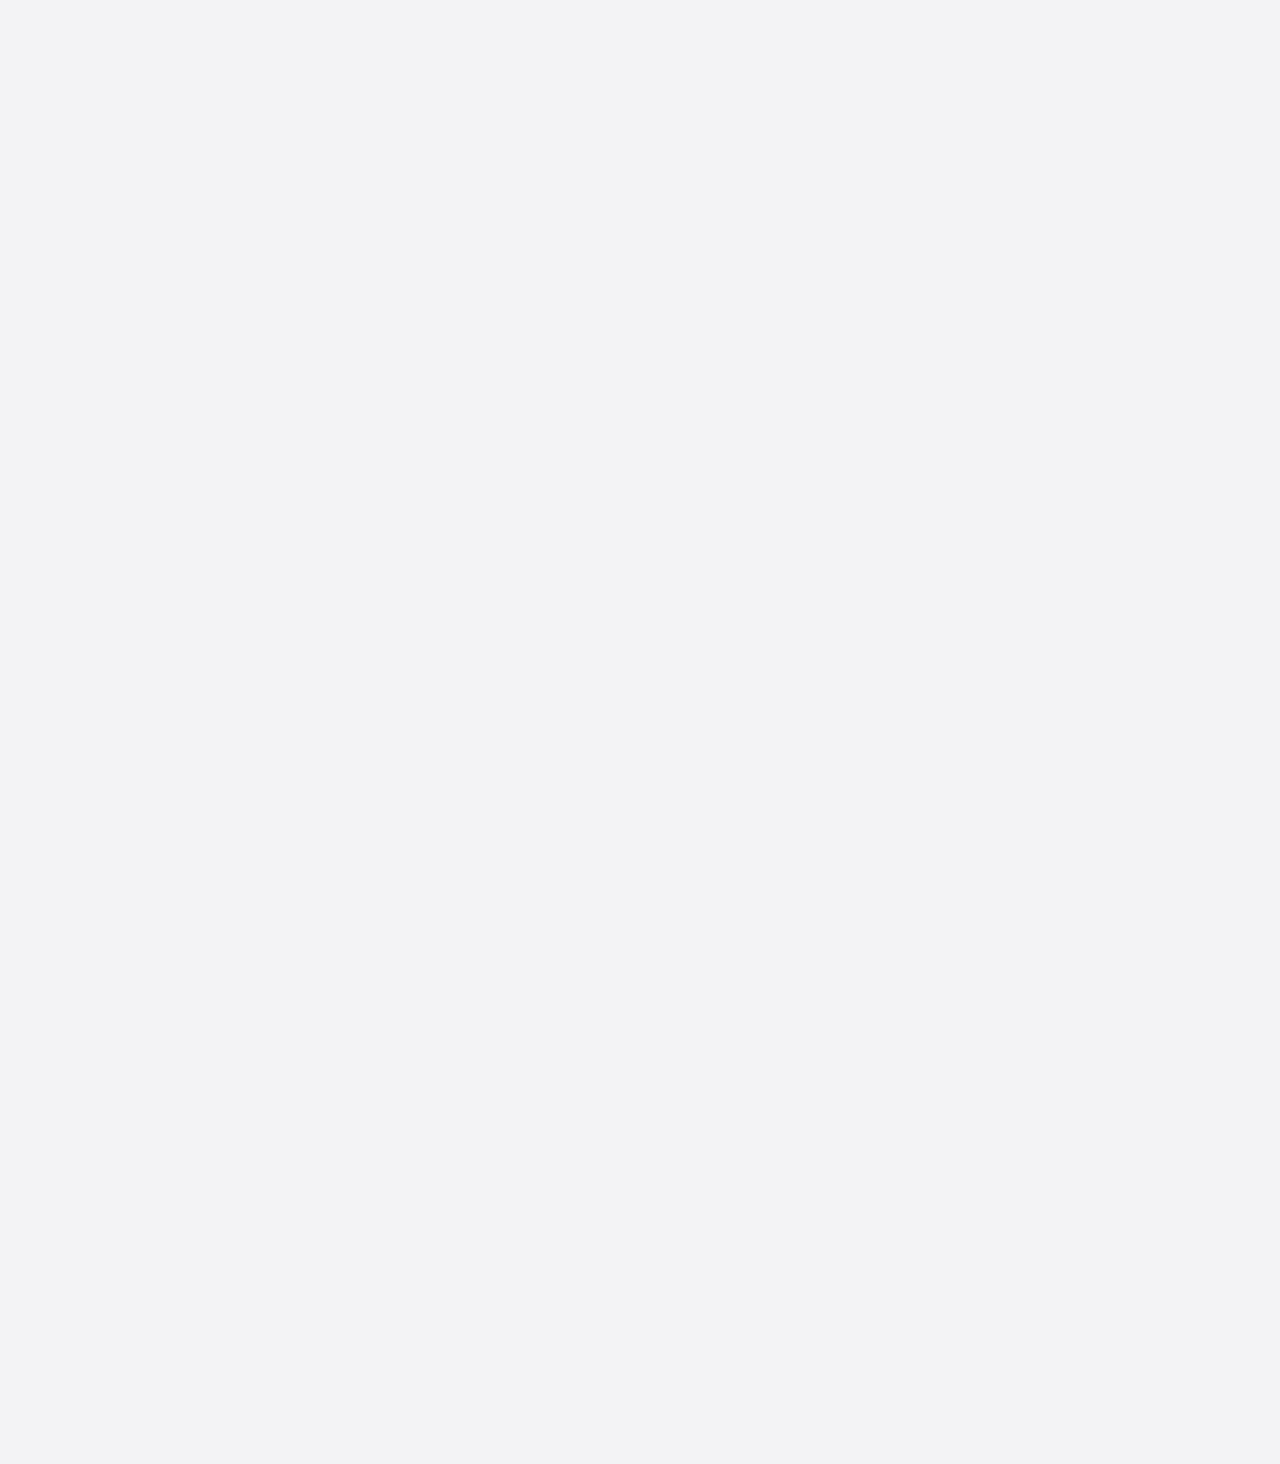
==== wwwroot/config.html @ 7233f955 "User control layout/cosmetic changes" ====
<!doctype html>
<html lang="en">
<head>
    <meta charset="utf-8" />
    <meta name="viewport" content="width=device-width, initial-scale=1" />
    <title>Element Review Settings</title>

    <style>
        :root {
            --pageBg: #f3f3f6;
            --surface: #ffffff;
            --surfaceAlt: #f5f5f5;
            --text: #1d1d1f;
            --muted: #6f6f76;
            --border: #dddddd;
            --brand: #4352b8;
            --brandDark: #1d5a96;
            --inputBorder: #cfcfd6;
            --inputBg: #ffffff;
            --success: #2fa84f;
            --warning: #d6a316;
            --danger: #e34b3f;
            --buttonShadow: 0 1px 0 rgba(0,0,0,0.08);
            --cardShadow: 0 1px 2px rgba(0,0,0,0.04);
        }

        * {
            box-sizing: border-box;
        }

        html, body {
            min-height: 100%;
        }

        body {
            margin: 0;
            font-family: Arial, Helvetica, sans-serif;
            background: var(--pageBg);
            color: var(--text);
        }

            body.preload {
                visibility: hidden;
            }

        .siteHeader {
            background: var(--brand);
            color: #fff;
            box-shadow: 0 1px 0 rgba(0,0,0,0.12);
        }

        .siteHeaderInner {
            min-height: 74px;
            padding: 0 16px;
            display: flex;
            align-items: center;
            justify-content: flex-start;
            gap: 18px;
        }

        .brandBlock {
            display: flex;
            align-items: center;
            gap: 12px;
            flex-wrap: wrap;
            min-width: 0;
        }

        .brand {
            font-size: 24px;
            font-weight: 700;
            letter-spacing: 0.02em;
            white-space: nowrap;
        }

        .version {
            font-size: 16px;
            font-weight: 700;
            opacity: 0.95;
            white-space: nowrap;
        }

        .page {
            margin: 0;
            padding: 8px 8px 20px;
        }

        h1 {
            margin: 0 0 8px;
            font-size: 28px;
            line-height: 1.2;
            font-weight: 500;
            color: #000;
        }

        .subtitle {
            margin: 0 0 12px;
            color: var(--muted);
            font-size: 15px;
        }

        .formShell {
            background: var(--surface);
            border: 1px solid var(--border);
            border-radius: 8px;
            box-shadow: var(--cardShadow);
            padding: 8px;
        }

        form {
            display: grid;
            gap: 8px;
        }

        .card {
            background: var(--surface);
            border: 1px solid var(--border);
            border-radius: 8px;
            overflow: visible;
            padding: 0 10px 10px;
        }

        .actionsCard {
            padding-top: 10px;
        }

        .sectionTitle {
            margin: 0 -14px 0;
            padding: 10px;
            font-size: 18px;
            line-height: 1.2;
            font-weight: 700;
            color: #111;
            background: var(--surfaceAlt);
            border-bottom: 1px solid #c9c9c9;
        }

        .grid {
            display: grid;
            grid-template-columns: minmax(220px, 320px) minmax(180px, 1fr);
            gap: 0 10px;
            align-items: center;
        }

        .row {
            display: contents;
        }

            .row.hiddenRow {
                display: none;
            }

            .labelBlock,
            .row > .toggleRow {
                border-bottom: 1px solid #ececec;
                min-height: 58px;
            }

            .row > input {
                min-height: 58px;
            }

        .grid .row:last-child .labelBlock,
        .grid .row:last-child .toggleRow {
            border-bottom: 0;
        }

        .labelBlock {
            display: flex;
            flex-direction: column;
            justify-content: center;
            gap: 4px;
            padding: 8px 0;
        }

            .labelBlock.disabled {
                opacity: 0.6;
            }

        .labelLine {
            display: flex;
            align-items: center;
            gap: 10px;
            flex-wrap: wrap;
        }

        .labelBlock label {
            font-size: 16px;
            font-weight: 700;
            color: #1f1f1f;
        }

        .help {
            color: var(--muted);
            font-size: 13px;
            line-height: 1.4;
            max-width: 560px;
        }

        input[type="text"],
        input[type="number"],
        .fieldSelect {
            display: block;
            width: 100%;
            max-width: 50%;
            min-width: 160px;
            min-height: 31px;
            margin: 0;
            padding: 6px 10px;
            border: 1px solid var(--inputBorder);
            border-radius: 4px;
            background: var(--inputBg);
            color: var(--text);
            font-size: 14px;
            box-shadow: inset 0 1px 2px rgba(0,0,0,0.03);
            align-self: center;
        }

            input[type="text"]:focus,
            input[type="number"]:focus,
            .fieldSelect:focus {
                outline: 0;
                border-color: #8b93d8;
                box-shadow: 0 0 0 3px rgba(67, 82, 184, 0.12);
            }

            input[type="text"]:disabled,
            input[type="number"]:disabled,
            .fieldSelect:disabled {
                background: #f0f0f2;
                color: #8b8b95;
                cursor: not-allowed;
            }

        .toggleRow {
            display: flex;
            align-items: center;
            gap: 10px;
            padding: 8px 0;
        }

            .toggleRow.disabled {
                opacity: 0.6;
            }

        .toggleText {
            min-width: 34px;
            color: var(--brand);
            font-size: 15px;
            font-weight: 700;
        }

        .switch {
            position: relative;
            display: inline-block;
            width: 41px;
            height: 22px;
            flex: 0 0 auto;
        }

            .switch input {
                opacity: 0;
                width: 0;
                height: 0;
                position: absolute;
            }

            .switch input:disabled + .slider {
                cursor: not-allowed;
                background: #d8dbe7;
                border-color: #c8ccd9;
            }

            .switch input:disabled + .slider::before {
                box-shadow: none;
            }

        .slider {
            position: absolute;
            inset: 0;
            cursor: pointer;
            background: #c4c8dc;
            border: 1px solid #b6bacf;
            border-radius: 999px;
            transition: 0.2s ease;
        }

        .slider::before {
            content: "";
            position: absolute;
            left: 3px;
            top: 3px;
            width: 14px;
            height: 14px;
            border-radius: 50%;
            background: #fff;
            box-shadow: 0 1px 3px rgba(0,0,0,0.25);
            transition: 0.2s ease;
        }

        .switch input:checked + .slider {
            background: var(--brand);
            border-color: var(--brand);
        }

            .switch input:checked + .slider::before {
                transform: translateX(18px);
            }

        .pingStatus {
            display: inline-flex;
            align-items: center;
            gap: 8px;
            min-height: 18px;
            font-size: 12px;
            font-weight: 700;
        }

        .pingDot {
            width: 11px;
            height: 11px;
            border-radius: 50%;
            background: #8d93a6;
            border: 1px solid rgba(0,0,0,0.12);
            flex: 0 0 auto;
        }

            .pingDot.green {
                background: var(--success);
                box-shadow: 0 0 0 1px rgba(0,0,0,0.08), 0 0 8px rgba(47,168,79,0.25);
            }

            .pingDot.yellow {
                background: var(--warning);
                box-shadow: 0 0 0 1px rgba(0,0,0,0.08), 0 0 8px rgba(214,163,22,0.25);
            }

            .pingDot.red {
                background: var(--danger);
                box-shadow: 0 0 0 1px rgba(0,0,0,0.08), 0 0 8px rgba(227,75,63,0.25);
            }

            .pingDot.idle {
                background: #9097ad;
            }

        .pingText {
            color: var(--muted);
        }

            .pingText.green {
                color: #246f37;
            }

            .pingText.yellow {
                color: #8a6710;
            }

            .pingText.red {
                color: #a02d24;
            }

            .pingText.idle {
                color: var(--muted);
            }

        .actions {
            display: flex;
            gap: 10px;
            flex-wrap: wrap;
            align-items: center;
            margin-top: 2px;
        }

        button {
            min-height: 40px;
            padding: 0 18px;
            border: 0;
            border-radius: 4px;
            font-size: 15px;
            font-weight: 700;
            cursor: pointer;
            box-shadow: var(--buttonShadow);
        }

            button:disabled {
                opacity: 0.6;
                cursor: not-allowed;
            }

        .saveBtn,
        .restartBtn,
        .closeBtn {
            background: var(--brand);
            color: #fff;
        }

        .status {
            min-height: 24px;
            margin-top: 14px;
            font-size: 15px;
            font-weight: 700;
        }

            .status.ok {
                color: #2d7d44;
            }

            .status.err {
                color: #b03228;
            }

        .modalOverlay {
            position: fixed;
            inset: 0;
            display: none;
            align-items: center;
            justify-content: center;
            background: rgba(0,0,0,0.35);
            z-index: 9999;
            padding: 20px;
        }

            .modalOverlay.show {
                display: flex;
            }

        .modalBox {
            width: min(520px, 100%);
            background: var(--surface);
            border: 1px solid var(--border);
            border-radius: 8px;
            padding: 28px 24px;
            box-shadow: 0 18px 40px rgba(0,0,0,0.16);
            text-align: center;
        }

        .modalMessage {
            margin: 0;
            font-size: 24px;
            font-weight: 700;
            line-height: 1.3;
            color: var(--text);
        }

        @media (max-width: 980px) {
            .siteHeaderInner {
                align-items: flex-start;
                padding-top: 12px;
                padding-bottom: 12px;
            }

        }

        @media (max-width: 760px) {
            .grid {
                grid-template-columns: 1fr;
                gap: 0;
            }

            .labelBlock,
            .row > input,
            .row > .toggleRow {
                min-height: auto;
            }

            .page {
                padding-left: 6px;
                padding-right: 6px;
            }

            .siteHeaderInner {
                padding-left: 10px;
                padding-right: 10px;
            }

            .brand {
                font-size: 20px;
            }

            .version {
                font-size: 14px;
            }

            .modalMessage {
                font-size: 21px;
            }

            input[type="text"],
            input[type="number"],
            .fieldSelect {
                max-width: 100%;
                min-width: 0;
            }
        }
    </style>
</head>
<body class="preload">
    <header class="siteHeader">
        <div class="siteHeaderInner">
            <div class="brandBlock">
                <div class="brand">Element Review</div>
                <div class="version">( 0.1.0 alpha )</div>
            </div>

        </div>
    </header>

    <div class="page">
        <h1 data-i18n="settings">Settings</h1>
        <p class="subtitle" data-i18n="restartNote">NOTE: Application must be restarted for changes to take effect.</p>

        <div class="formShell">
            <form id="configForm" novalidate>
                <div class="card">
                    <h2 class="sectionTitle" data-i18n="general">General</h2>

                    <div class="grid">
                        <div class="row">
                            <div class="labelBlock">
                                <label for="UiZoomPercent" data-i18n="uiZoom">UI Zoom (%)</label>
                                <div class="help" data-i18n="uiZoomHelp">
                                    Default zoom level for the main app window. 100 = normal size.
                                </div>
                            </div>

                            <input id="UiZoomPercent" name="UiZoomPercent" type="number" min="50" max="250" step="5" />
                        </div>

                        <div class="row">
                            <div class="labelBlock">
                                <label for="ClipMarkerAdvanceMsec" data-i18n="clipMarkerAdvance">Clip Marker Advance (msec)</label>
                                <div class="help" data-i18n="clipMarkerAdvanceHelp">How far back to place the clip start when marking a clip.</div>
                            </div>

                            <input id="ClipMarkerAdvanceMsec" name="ClipMarkerAdvanceMsec" type="number" min="0" step="100" />
                        </div>
                    </div>
                </div>

                <div class="card">
                    <h2 class="sectionTitle" data-i18n="cssIntegration">CSS Integration</h2>

                    <div class="grid">
                        <div class="row">
                            <div class="labelBlock">
                                <label for="CSSLink" data-i18n="cssLinkType">CSS Link Type</label>
                                <div class="help" data-i18n="cssLinkTypeHelp">Choose how Element Review links to CSS data.</div>
                            </div>

                            <select id="CSSLink" name="CSSLink" class="fieldSelect">
                                <option value="None" data-i18n="cssLinkNone">None</option>
                                <option value="Legacy" data-i18n="cssLinkLegacy">Legacy</option>
                                <option value="Custom" data-i18n="cssLinkCustom">Custom</option>
                                <option value="Online CSS" data-i18n="cssLinkOnline">Online CSS</option>
                                <option value="Offline CSS" data-i18n="cssLinkOffline">Offline CSS</option>
                            </select>
                        </div>

                        <div class="row" id="DatabaseLocationRow">
                            <div id="DatabaseLocationLabelBlock" class="labelBlock">
                                <div class="labelLine">
                                    <label for="DatabaseLocation" data-i18n="mssqlDatabaseHost">MSSQL Database Host</label>
                                    <div class="pingStatus">
                                        <span id="dbPingDot" class="pingDot idle"></span>
                                        <span id="dbPingText" class="pingText idle">Waiting...</span>
                                    </div>
                                </div>

                                <div class="help" data-i18n="dbHelp">
                                    Host IP address where CSS MSSQL database is located (EC computer).
                                </div>
                            </div>

                            <input id="DatabaseLocation" name="DatabaseLocation" type="text" spellcheck="false" />
                        </div>

                        <div class="row" id="EventIdRow">
                            <div id="EventIdLabelBlock" class="labelBlock">
                                <label for="EventId" data-i18n="eventId">Event ID</label>
                                <div class="help" data-i18n="eventIdHelp">Event identifier used by the new CSS link mode.</div>
                            </div>

                            <input id="EventId" name="EventId" type="text" spellcheck="false" />
                        </div>

                        <div class="row" id="CSSServerHostRow">
                            <div id="CSSServerHostLabelBlock" class="labelBlock">
                                <div class="labelLine">
                                    <label for="CSSServerHost" data-i18n="cssServerHost">CSS Server Host</label>
                                    <div class="pingStatus">
                                        <span id="cssServerPingDot" class="pingDot idle"></span>
                                        <span id="cssServerPingText" class="pingText idle">Waiting...</span>
                                    </div>
                                </div>
                                <div class="help" data-i18n="cssServerHostHelp">Host name or IP address for the offline CSS server.</div>
                            </div>

                            <input id="CSSServerHost" name="CSSServerHost" type="text" spellcheck="false" />
                        </div>
                    </div>
                </div>

                <div class="card">
                    <h2 class="sectionTitle" data-i18n="videoSource">Video Source</h2>

                    <div class="grid">
                        <div class="row">
                            <div class="labelBlock">
                                <label for="DemoMode" data-i18n="demoMode">Demo Mode</label>
                                <div class="help" data-i18n="demoModeHelp">Use the local demo video instead of the RTSP source (for VRO training).</div>
                            </div>

                            <div class="toggleRow">
                                <label class="switch">
                                    <input id="DemoMode" name="DemoMode" type="checkbox" />
                                    <span class="slider"></span>
                                </label>
                                <div id="DemoModeText" class="toggleText">Off</div>
                            </div>
                        </div>

                        <div class="row">
                            <div id="RtspUrlLabelBlock" class="labelBlock">
                                <div class="labelLine">
                                    <label for="RtspUrl" data-i18n="rtspUrl">RTSP URL</label>
                                    <div class="pingStatus">
                                        <span id="rtspPingDot" class="pingDot idle"></span>
                                        <span id="rtspPingText" class="pingText idle">Waiting...</span>
                                    </div>
                                </div>

                                <div class="help" data-i18n="rtspHelp">
                                    Video encoder RTSP stream URL.
                                </div>
                            </div>

                            <input id="RtspUrl" name="RtspUrl" type="text" spellcheck="false" />
                        </div>

                        <div class="row">
                            <div class="labelBlock">
                                <label for="SourceFps" data-i18n="fps">FPS</label>
                                <div class="help" data-i18n="fpsHelp">Video source frame rate (typically 30 or 60).</div>
                            </div>

                            <input id="SourceFps" name="SourceFps" type="number" min="0" step="5" />
                        </div>
                    </div>
                </div>

                <div class="card">
                    <h2 class="sectionTitle" data-i18n="advancedVideoSettings">Advanced Video Settings</h2>

                    <div class="grid">
                        <div class="row">
                            <div class="labelBlock">
                                <label for="RecordingGop" data-i18n="gop">GOP</label>
                                <div class="help" data-i18n="gopHelp">Keyframe interval used while recording.</div>
                            </div>

                            <input id="RecordingGop" name="RecordingGop" type="number" min="1" step="1" />
                        </div>

                        <div class="row">
                            <div class="labelBlock">
                                <label for="UseHardwareEncodingWhenAvailable" data-i18n="useHardwareEncoding">Use Hardware Encoding</label>
                                <div class="help" data-i18n="useHardwareEncodingHelp">Prefer hardware encoding when it is available.</div>
                            </div>

                            <div class="toggleRow">
                                <label class="switch">
                                    <input id="UseHardwareEncodingWhenAvailable" name="UseHardwareEncodingWhenAvailable" type="checkbox" />
                                    <span class="slider"></span>
                                </label>
                                <div id="UseHardwareEncodingWhenAvailableText" class="toggleText">Off</div>
                            </div>
                        </div>
                    </div>
                </div>

                <div class="card">
                    <h2 class="sectionTitle" data-i18n="savedVideos">Saved Videos</h2>

                    <div class="grid">
                        <div class="row">
                            <div id="SaveVideosLabelBlock" class="labelBlock">
                                <label for="SaveVideos" data-i18n="saveVideos">Save Videos</label>
                                <div class="help" data-i18n="saveVideosHelp">Copy completed recordings into the saved videos folder. CAUTION: Requires considerable storage space.</div>
                            </div>

                            <div id="SaveVideosToggleRow" class="toggleRow">
                                <label class="switch">
                                    <input id="SaveVideos" name="SaveVideos" type="checkbox" />
                                    <span class="slider"></span>
                                </label>
                                <div id="SaveVideosText" class="toggleText">Off</div>
                            </div>
                        </div>

                        <div class="row">
                            <div id="SavedVideosFolderLabelBlock" class="labelBlock">
                                <label for="SavedVideosFolder" data-i18n="savedVideoLocation">Saved Video Location</label>
                                <div class="help" data-i18n="savedVideoLocationHelp">Folder where videos are saved.</div>
                            </div>

                            <input id="SavedVideosFolder" name="SavedVideosFolder" type="text" spellcheck="false" />
                        </div>
                    </div>
                </div>

                <div class="card actionsCard">
                    <div class="actions">
                        <button type="submit" class="saveBtn" data-i18n="saveSettings">Save Settings</button>
                        <button type="button" id="restartBtn" class="restartBtn" data-i18n="restartApp">Restart App</button>
                        <button type="button" id="closeBtn" class="closeBtn" data-i18n="close">Close</button>
                    </div>

                    <div id="status" class="status"></div>
                </div>
            </form>
        </div>
    </div>

    <script src="config-i18n.js"></script>
    <script>
        const fields = [
            "CSSLink",
            "EventId",
            "CSSServerHost",
            "DemoMode",
            "RtspUrl",
            "SourceFps",
            "UseHardwareEncodingWhenAvailable",
            "RecordingGop",
            "ClipMarkerAdvanceMsec",
            "UiZoomPercent",
            "DatabaseLocation",
            "SaveVideos",
            "SavedVideosFolder"
        ];

        const booleanFields = [
            "DemoMode",
            "UseHardwareEncodingWhenAvailable",
            "SaveVideos"
        ];

        const numberFields = [
            "SourceFps",
            "RecordingGop",
            "ClipMarkerAdvanceMsec",
            "UiZoomPercent"
        ];

        const form = document.getElementById("configForm");
        const statusEl = document.getElementById("status");
        const saveBtn = form.querySelector(".saveBtn");
        const restartBtn = document.getElementById("restartBtn");
        const closeBtn = document.getElementById("closeBtn");
        const cssLinkInput = document.getElementById("CSSLink");

        const demoModeInput = document.getElementById("DemoMode");
        const rtspUrlInput = document.getElementById("RtspUrl");
        const rtspUrlLabelBlock = document.getElementById("RtspUrlLabelBlock");
        const saveVideosInput = document.getElementById("SaveVideos");
        const saveVideosLabelBlock = document.getElementById("SaveVideosLabelBlock");
        const saveVideosToggleRow = document.getElementById("SaveVideosToggleRow");
        const savedVideosFolderLabelBlock = document.getElementById("SavedVideosFolderLabelBlock");
        const databaseLocationRow = document.getElementById("DatabaseLocationRow");
        const eventIdRow = document.getElementById("EventIdRow");
        const cssServerHostRow = document.getElementById("CSSServerHostRow");
        const databaseLocationLabelBlock = document.getElementById("DatabaseLocationLabelBlock");
        const eventIdLabelBlock = document.getElementById("EventIdLabelBlock");
        const cssServerHostLabelBlock = document.getElementById("CSSServerHostLabelBlock");
        const databaseLocationInput = document.getElementById("DatabaseLocation");
        const eventIdInput = document.getElementById("EventId");
        const cssServerHostInput = document.getElementById("CSSServerHost");
        const savedVideosFolderInput = document.getElementById("SavedVideosFolder");
        const uiZoomPercentInput = document.getElementById("UiZoomPercent");

        const dbPingDot = document.getElementById("dbPingDot");
        const dbPingText = document.getElementById("dbPingText");
        const cssServerPingDot = document.getElementById("cssServerPingDot");
        const cssServerPingText = document.getElementById("cssServerPingText");
        const rtspPingDot = document.getElementById("rtspPingDot");
        const rtspPingText = document.getElementById("rtspPingText");

        const translations = window.CONFIG_I18N || {};
        let currentLanguage = "en";
        let serverConfig = {};

        let hostPingIntervalId = null;
        let dbPingInFlight = false;
        let cssServerPingInFlight = false;
        let rtspPingInFlight = false;

        function normalizeLanguage(value) {
            const lang = String(value ?? "").trim().toLowerCase();
            return translations[lang] ? lang : "en";
        }

        function t(key) {
            return translations[currentLanguage]?.[key] ?? translations.en?.[key] ?? key;
        }

        if ("scrollRestoration" in history) {
            history.scrollRestoration = "manual";
        }

        function showPage() {
            document.body.classList.remove("preload");
            window.scrollTo(0, 0);
            window.requestAnimationFrame(() => window.scrollTo(0, 0));
        }

        function applyTranslations() {
            document.documentElement.lang = currentLanguage;
            document.title = t("pageTitle");

            if (cssLinkInput) {
                const noneOption = cssLinkInput.querySelector('option[value="None"]');
                const legacyOption = cssLinkInput.querySelector('option[value="Legacy"]');
                const customOption = cssLinkInput.querySelector('option[value="Custom"]');
                const onlineOption = cssLinkInput.querySelector('option[value="Online CSS"]');
                const offlineOption = cssLinkInput.querySelector('option[value="Offline CSS"]');

                if (noneOption) noneOption.textContent = t("cssLinkNone");
                if (legacyOption) legacyOption.textContent = t("cssLinkLegacy");
                if (customOption) customOption.textContent = t("cssLinkCustom");
                if (onlineOption) onlineOption.textContent = t("cssLinkOnline");
                if (offlineOption) offlineOption.textContent = t("cssLinkOffline");
            }

            document.querySelectorAll("[data-i18n]").forEach((el) => {
                const key = el.getAttribute("data-i18n");
                el.textContent = t(key);
            });

            if (dbPingText.dataset.i18nKey) {
                dbPingText.textContent = t(dbPingText.dataset.i18nKey);
            }

            if (cssServerPingText.dataset.i18nKey) {
                cssServerPingText.textContent = t(cssServerPingText.dataset.i18nKey);
            }

            if (rtspPingText.dataset.i18nKey) {
                rtspPingText.textContent = t(rtspPingText.dataset.i18nKey);
            }

            if (statusEl.dataset.i18nKey) {
                const detail = statusEl.dataset.i18nDetail || "";
                statusEl.textContent = detail ? `${t(statusEl.dataset.i18nKey)}: ${detail}` : t(statusEl.dataset.i18nKey);
            }

            for (const fieldName of booleanFields) {
                updateToggleText(fieldName);
            }
        }

        function setStatus(message = "", kind = "", useKey = false, detail = "") {
            statusEl.className = `status ${kind}`.trim();

            if (!message) {
                statusEl.textContent = "";
                delete statusEl.dataset.i18nKey;
                delete statusEl.dataset.i18nDetail;
                return;
            }

            if (useKey) {
                statusEl.dataset.i18nKey = message;
                statusEl.dataset.i18nDetail = detail;
                statusEl.textContent = detail ? `${t(message)}: ${detail}` : t(message);
                return;
            }

            delete statusEl.dataset.i18nKey;
            delete statusEl.dataset.i18nDetail;
            statusEl.textContent = message;
        }

        function updateToggleText(fieldName) {
            const input = document.getElementById(fieldName);
            const text = document.getElementById(fieldName + "Text");

            if (!input || !text) return;

            text.textContent = input.checked ? t("on") : t("off");
        }

        function setPingIndicator(dotEl, textEl, state, textOrKey, useKey = true) {
            dotEl.className = `pingDot ${state}`;
            textEl.className = `pingText ${state}`;

            if (useKey) {
                textEl.dataset.i18nKey = textOrKey;
                textEl.textContent = t(textOrKey);
                return;
            }

            delete textEl.dataset.i18nKey;
            textEl.textContent = textOrKey;
        }

        function normalizeFolderPath(value) {
            let s = String(value ?? "").trim();
            if (!s) return "";

            s = s.replace(/\\/g, "/");
            s = s.replace(/\/{2,}/g, "/");

            if (/^[A-Za-z]:$/.test(s)) {
                s += "/";
            }

            return s;
        }

        function normalizeUiZoomPercent(value) {
            const numeric = Number(value);

            if (!Number.isFinite(numeric)) return 90;

            let zoom = Math.round(numeric);

            if (zoom < 50) zoom = 50;
            if (zoom > 250) zoom = 250;

            return zoom;
        }

        function normalizeCssLinkValue(value) {
            const normalized = String(value ?? "").trim().toLowerCase();
            if (normalized === "legacy") return "Legacy";
            if (normalized === "custom") return "Custom";
            if (normalized === "new" || normalized === "online css" || normalized === "onlinecss") return "Online CSS";
            if (normalized === "offline css" || normalized === "offlinecss") return "Offline CSS";
            return "None";
        }

        function setCssLinkSelection(value) {
            const normalizedValue = normalizeCssLinkValue(value);
            let matchingIndex = -1;

            Array.from(cssLinkInput.options).forEach((option, index) => {
                const isMatch = option.value === normalizedValue;
                option.selected = isMatch;

                if (isMatch) {
                    matchingIndex = index;
                }
            });

            if (matchingIndex < 0) {
                matchingIndex = 0;
            }

            cssLinkInput.selectedIndex = matchingIndex;
            cssLinkInput.value = cssLinkInput.options[matchingIndex]?.value ?? "None";
        }

        function updateCssIntegrationState() {
            const cssLink = normalizeCssLinkValue(cssLinkInput?.value);
            const isLegacy = cssLink === "Legacy";
            const isOnline = cssLink === "Online CSS";
            const isOffline = cssLink === "Offline CSS";

            databaseLocationInput.disabled = !isLegacy;
            databaseLocationLabelBlock.classList.toggle("disabled", !isLegacy);
            databaseLocationRow.classList.toggle("hiddenRow", !isLegacy);

            eventIdInput.disabled = !isOnline;
            eventIdLabelBlock.classList.toggle("disabled", !isOnline);
            eventIdRow.classList.toggle("hiddenRow", !isOnline);

            cssServerHostInput.disabled = !isOffline;
            cssServerHostLabelBlock.classList.toggle("disabled", !isOffline);
            cssServerHostRow.classList.toggle("hiddenRow", !isOffline);

            if (!isLegacy) {
                setPingIndicator(dbPingDot, dbPingText, "idle", "unavailable");
            } else {
                setPingIndicator(dbPingDot, dbPingText, "idle", "waiting");
            }

            if (!isOffline) {
                setPingIndicator(cssServerPingDot, cssServerPingText, "idle", "unavailable");
            } else {
                setPingIndicator(cssServerPingDot, cssServerPingText, "idle", "waiting");
            }
        }

        function removeOrphanedSettings(config) {
            delete config.PlaybackSpeeds;
            delete config.playbackSpeeds;
            return config;
        }

        function updateVideoSourceState() {
            const demoModeOn = !!demoModeInput.checked;
            rtspUrlInput.disabled = demoModeOn;

            if (demoModeOn) {
                rtspUrlLabelBlock.classList.add("disabled");
                setPingIndicator(rtspPingDot, rtspPingText, "idle", "demoModeStatus");
            } else {
                rtspUrlLabelBlock.classList.remove("disabled");
            }

            if (demoModeOn && saveVideosInput.checked) {
                saveVideosInput.checked = false;
                updateToggleText("SaveVideos");
            }

            saveVideosInput.disabled = demoModeOn;
            saveVideosLabelBlock.classList.toggle("disabled", demoModeOn);
            saveVideosToggleRow.classList.toggle("disabled", demoModeOn);

            savedVideosFolderInput.disabled = demoModeOn;
            savedVideosFolderLabelBlock.classList.toggle("disabled", demoModeOn);
            updateCssIntegrationState();
        }

        function writeForm(config) {
            serverConfig = removeOrphanedSettings({ ...config });

            currentLanguage = normalizeLanguage(config.Language ?? config.language ?? "en");
            applyTranslations();

            setPingIndicator(dbPingDot, dbPingText, "idle", "waiting");
            setPingIndicator(cssServerPingDot, cssServerPingText, "idle", "waiting");
            setPingIndicator(rtspPingDot, rtspPingText, "idle", "waiting");

            for (const fieldName of fields) {
                const input = document.getElementById(fieldName);
                if (!input) continue;

                const camelName = fieldName.charAt(0).toLowerCase() + fieldName.slice(1);

                let value =
                    config[fieldName] !== undefined
                        ? config[fieldName]
                        : config[camelName] !== undefined
                            ? config[camelName]
                            : (booleanFields.includes(fieldName) ? false : "");

                if (fieldName === "SavedVideosFolder") {
                    value = normalizeFolderPath(value);
                }

                if (fieldName === "UiZoomPercent") {
                    value = normalizeUiZoomPercent(value);
                }

                if (fieldName === "CSSLink") {
                    value = normalizeCssLinkValue(value);
                }

                if (booleanFields.includes(fieldName)) {
                    input.checked = !!value;
                    updateToggleText(fieldName);
                } else if (numberFields.includes(fieldName)) {
                    input.value = value ?? 0;
                } else if (fieldName === "CSSLink") {
                    setCssLinkSelection(value);
                } else {
                    input.value = value ?? "";
                }
            }

            setCssLinkSelection(config.CSSLink ?? config.cssLink);
            updateVideoSourceState();
        }

        function readForm() {
            const config = removeOrphanedSettings({ ...serverConfig });

            for (const fieldName of fields) {
                const input = document.getElementById(fieldName);
                if (!input) continue;

                if (booleanFields.includes(fieldName)) {
                    config[fieldName] = !!input.checked;
                    continue;
                }

                if (fieldName === "UiZoomPercent") {
                    const value = normalizeUiZoomPercent(input.value);
                    input.value = value;
                    config[fieldName] = value;
                    continue;
                }

                if (fieldName === "CSSLink") {
                    const value = normalizeCssLinkValue(input.value);
                    input.value = value;
                    config[fieldName] = value;
                    continue;
                }

                if (numberFields.includes(fieldName)) {
                    const value = Number(input.value);
                    config[fieldName] = Number.isFinite(value) ? value : 0;
                    continue;
                }

                let value = input.value.trim();

                if (fieldName === "SavedVideosFolder") {
                    value = normalizeFolderPath(value);
                    input.value = value;
                }

                config[fieldName] = value;
            }

            if (config.DemoMode) {
                config.SaveVideos = false;
            }

            config.Language = currentLanguage;
            return removeOrphanedSettings(config);
        }

        function getHostFromDatabaseLocation(value) {
            value = String(value || "").trim();
            if (!value) return "";

            if (/^[A-Za-z]:[\\/]/.test(value)) {
                return "";
            }

            if (/^[a-z]+:\/\//i.test(value)) {
                try {
                    return new URL(value).hostname.trim();
                } catch {
                }
            }

            value = value.replace(/^\\\\/, "");

            if (value.includes("\\")) {
                value = value.split("\\")[0];
            }

            if (value.includes("/")) {
                value = value.split("/")[0];
            }

            if (value.includes(",")) {
                value = value.split(",")[0];
            }

            if (value.includes(":")) {
                value = value.split(":")[0];
            }

            return value.trim();
        }

        function getHostFromRtspUrl(value) {
            value = String(value || "").trim();
            if (!value) return "";

            try {
                const url = new URL(value);
                return (url.hostname || "").trim();
            } catch {
            }

            value = value.replace(/^rtsp:\/\//i, "");
            value = value.replace(/^rtsps:\/\//i, "");

            const atIndex = value.lastIndexOf("@");
            if (atIndex >= 0) {
                value = value.substring(atIndex + 1);
            }

            if (value.includes("/")) {
                value = value.split("/")[0];
            }

            if (value.startsWith("[")) {
                const endBracket = value.indexOf("]");
                if (endBracket > 0) {
                    return value.substring(1, endBracket).trim();
                }
            }

            if (value.includes(":")) {
                value = value.split(":")[0];
            }

            return value.trim();
        }

        async function pingHost(host) {
            const controller = new AbortController();
            const timeoutId = setTimeout(() => controller.abort(), 900);

            try {
                const response = await fetch(`/api/hostping?host=${encodeURIComponent(host)}`, {
                    cache: "no-store",
                    signal: controller.signal
                });

                if (!response.ok) {
                    throw new Error(await response.text());
                }

                return await response.json();
            } finally {
                clearTimeout(timeoutId);
            }
        }

        function applyPingResult(dotEl, textEl, result) {
            if (!result?.ok || typeof result.roundTripMs !== "number") {
                setPingIndicator(dotEl, textEl, "red", "noResponse");
                return;
            }

            const ms = Math.max(1, Math.round(result.roundTripMs));

            if (ms <= 100) {
                setPingIndicator(dotEl, textEl, "green", `${ms} ms`, false);
            } else if (ms <= 500) {
                setPingIndicator(dotEl, textEl, "yellow", `${ms} ms`, false);
            } else {
                setPingIndicator(dotEl, textEl, "red", `${ms} ms`, false);
            }
        }

        async function pollDatabaseHostPing() {
            if (dbPingInFlight) return;
            if (normalizeCssLinkValue(cssLinkInput?.value) !== "Legacy") {
                setPingIndicator(dbPingDot, dbPingText, "idle", "unavailable");
                return;
            }

            const host = getHostFromDatabaseLocation(databaseLocationInput.value);

            if (!host) {
                setPingIndicator(dbPingDot, dbPingText, "idle", "noHost");
                return;
            }

            dbPingInFlight = true;

            try {
                const result = await pingHost(host);
                applyPingResult(dbPingDot, dbPingText, result);
            } catch {
                setPingIndicator(dbPingDot, dbPingText, "red", "noResponse");
            } finally {
                dbPingInFlight = false;
            }
        }

        async function pollCssServerHostPing() {
            if (cssServerPingInFlight) return;
            if (normalizeCssLinkValue(cssLinkInput?.value) !== "Offline CSS") {
                setPingIndicator(cssServerPingDot, cssServerPingText, "idle", "unavailable");
                return;
            }

            const host = getHostFromDatabaseLocation(cssServerHostInput.value);

            if (!host) {
                setPingIndicator(cssServerPingDot, cssServerPingText, "idle", "noHost");
                return;
            }

            cssServerPingInFlight = true;

            try {
                const result = await pingHost(host);
                applyPingResult(cssServerPingDot, cssServerPingText, result);
            } catch {
                setPingIndicator(cssServerPingDot, cssServerPingText, "red", "noResponse");
            } finally {
                cssServerPingInFlight = false;
            }
        }

        async function pollRtspHostPing() {
            if (rtspPingInFlight) return;

            if (demoModeInput.checked) {
                setPingIndicator(rtspPingDot, rtspPingText, "idle", "demoModeStatus");
                return;
            }

            const host = getHostFromRtspUrl(rtspUrlInput.value);

            if (!host) {
                setPingIndicator(rtspPingDot, rtspPingText, "idle", "noHost");
                return;
            }

            rtspPingInFlight = true;

            try {
                const result = await pingHost(host);
                applyPingResult(rtspPingDot, rtspPingText, result);
            } catch {
                setPingIndicator(rtspPingDot, rtspPingText, "red", "noResponse");
            } finally {
                rtspPingInFlight = false;
            }
        }

        async function pollAllHostPings() {
            await pollDatabaseHostPing();
            await pollCssServerHostPing();
            await pollRtspHostPing();
        }

        function startHostPingPolling() {
            stopHostPingPolling();
            pollAllHostPings();
            hostPingIntervalId = window.setInterval(pollAllHostPings, 3000);
        }

        function stopHostPingPolling() {
            if (hostPingIntervalId !== null) {
                clearInterval(hostPingIntervalId);
                hostPingIntervalId = null;
            }
        }

        async function loadConfig() {
            setStatus("loadingSettings", "", true);
            let lastError = null;

            for (let attempt = 0; attempt < 10; attempt++) {
                try {
                    const response = await fetch("/api/appconfig", { cache: "no-store" });
                    if (!response.ok) {
                        throw new Error(await response.text());
                    }

                    const config = await response.json();
                    writeForm(config);
                    setStatus("settingsLoaded", "ok", true);
                    return;
                } catch (err) {
                    lastError = err;

                    if (attempt === 9) {
                        throw lastError;
                    }

                    await new Promise((resolve) => window.setTimeout(resolve, 1000));
                }
            }
        }

        async function saveConfig(event) {
            event.preventDefault();
            setStatus("savingSettings", "", true);

            const config = readForm();

            const response = await fetch("/api/appconfig", {
                method: "POST",
                headers: { "Content-Type": "application/json" },
                body: JSON.stringify(config)
            });

            if (!response.ok) {
                throw new Error(await response.text());
            }

            const saved = await response.json();
            writeForm(saved);

            setStatus("settingsSaved", "ok", true);
            pollAllHostPings();
        }

        async function restartApp() {
            restartBtn.disabled = true;
            saveBtn.disabled = true;

            stopHostPingPolling();
            setStatus();

            try {
                const response = await fetch("/api/app/restart", {
                    method: "POST"
                });

                if (!response.ok) {
                    throw new Error(await response.text());
                }

                setTimeout(() => {
                    window.location.reload();
                }, 5000);
            } catch (err) {
                restartBtn.disabled = false;
                saveBtn.disabled = false;
                startHostPingPolling();
                throw err;
            }
        }

        for (const fieldName of booleanFields) {
            const input = document.getElementById(fieldName);
            if (!input) continue;

            input.addEventListener("change", () => {
                updateToggleText(fieldName);

                if (fieldName === "DemoMode") {
                    updateVideoSourceState();
                    pollRtspHostPing();
                } else if (fieldName === "SaveVideos") {
                    updateVideoSourceState();
                }
            });
        }

        cssLinkInput.addEventListener("change", () => {
            updateCssIntegrationState();
            pollDatabaseHostPing();
            pollCssServerHostPing();
        });

        savedVideosFolderInput.addEventListener("blur", () => {
            savedVideosFolderInput.value = normalizeFolderPath(savedVideosFolderInput.value);
        });

        uiZoomPercentInput.addEventListener("blur", () => {
            uiZoomPercentInput.value = normalizeUiZoomPercent(uiZoomPercentInput.value);
        });

        databaseLocationInput.addEventListener("input", () => {
            if (normalizeCssLinkValue(cssLinkInput?.value) === "Legacy") {
                setPingIndicator(dbPingDot, dbPingText, "idle", "waiting");
            }
        });

        databaseLocationInput.addEventListener("blur", () => {
            pollDatabaseHostPing();
        });

        cssServerHostInput.addEventListener("input", () => {
            if (normalizeCssLinkValue(cssLinkInput?.value) === "Offline CSS") {
                setPingIndicator(cssServerPingDot, cssServerPingText, "idle", "waiting");
            }
        });

        cssServerHostInput.addEventListener("blur", () => {
            pollCssServerHostPing();
        });

        rtspUrlInput.addEventListener("input", () => {
            if (!demoModeInput.checked) {
                setPingIndicator(rtspPingDot, rtspPingText, "idle", "waiting");
            }
        });

        rtspUrlInput.addEventListener("blur", () => {
            pollRtspHostPing();
        });

        form.addEventListener("submit", (event) => {
            saveConfig(event).catch((err) => {
                console.error(err);
                setStatus("saveFailed", "err", true, err.message || String(err));
            });
        });

        restartBtn.addEventListener("click", () => {
            restartApp().catch((err) => {
                console.error(err);
                setStatus("restartFailed", "err", true, err.message || String(err));
            });
        });

        closeBtn.addEventListener("click", () => {
            window.close();
        });

        window.addEventListener("keydown", (event) => {
            if (event.key !== "Tab") return;
            event.preventDefault();
        }, true);

        window.addEventListener("beforeunload", () => {
            stopHostPingPolling();
        });

        loadConfig()
            .then(() => {
                showPage();
                startHostPingPolling();
            })
            .catch((err) => {
                console.error(err);
                currentLanguage = "en";
                applyTranslations();
                setStatus("loadFailed", "err", true, err.message || String(err));
                setPingIndicator(dbPingDot, dbPingText, "red", "unavailable");
                setPingIndicator(rtspPingDot, rtspPingText, "red", "unavailable");
                showPage();
            });
    </script>
</body>
</html>
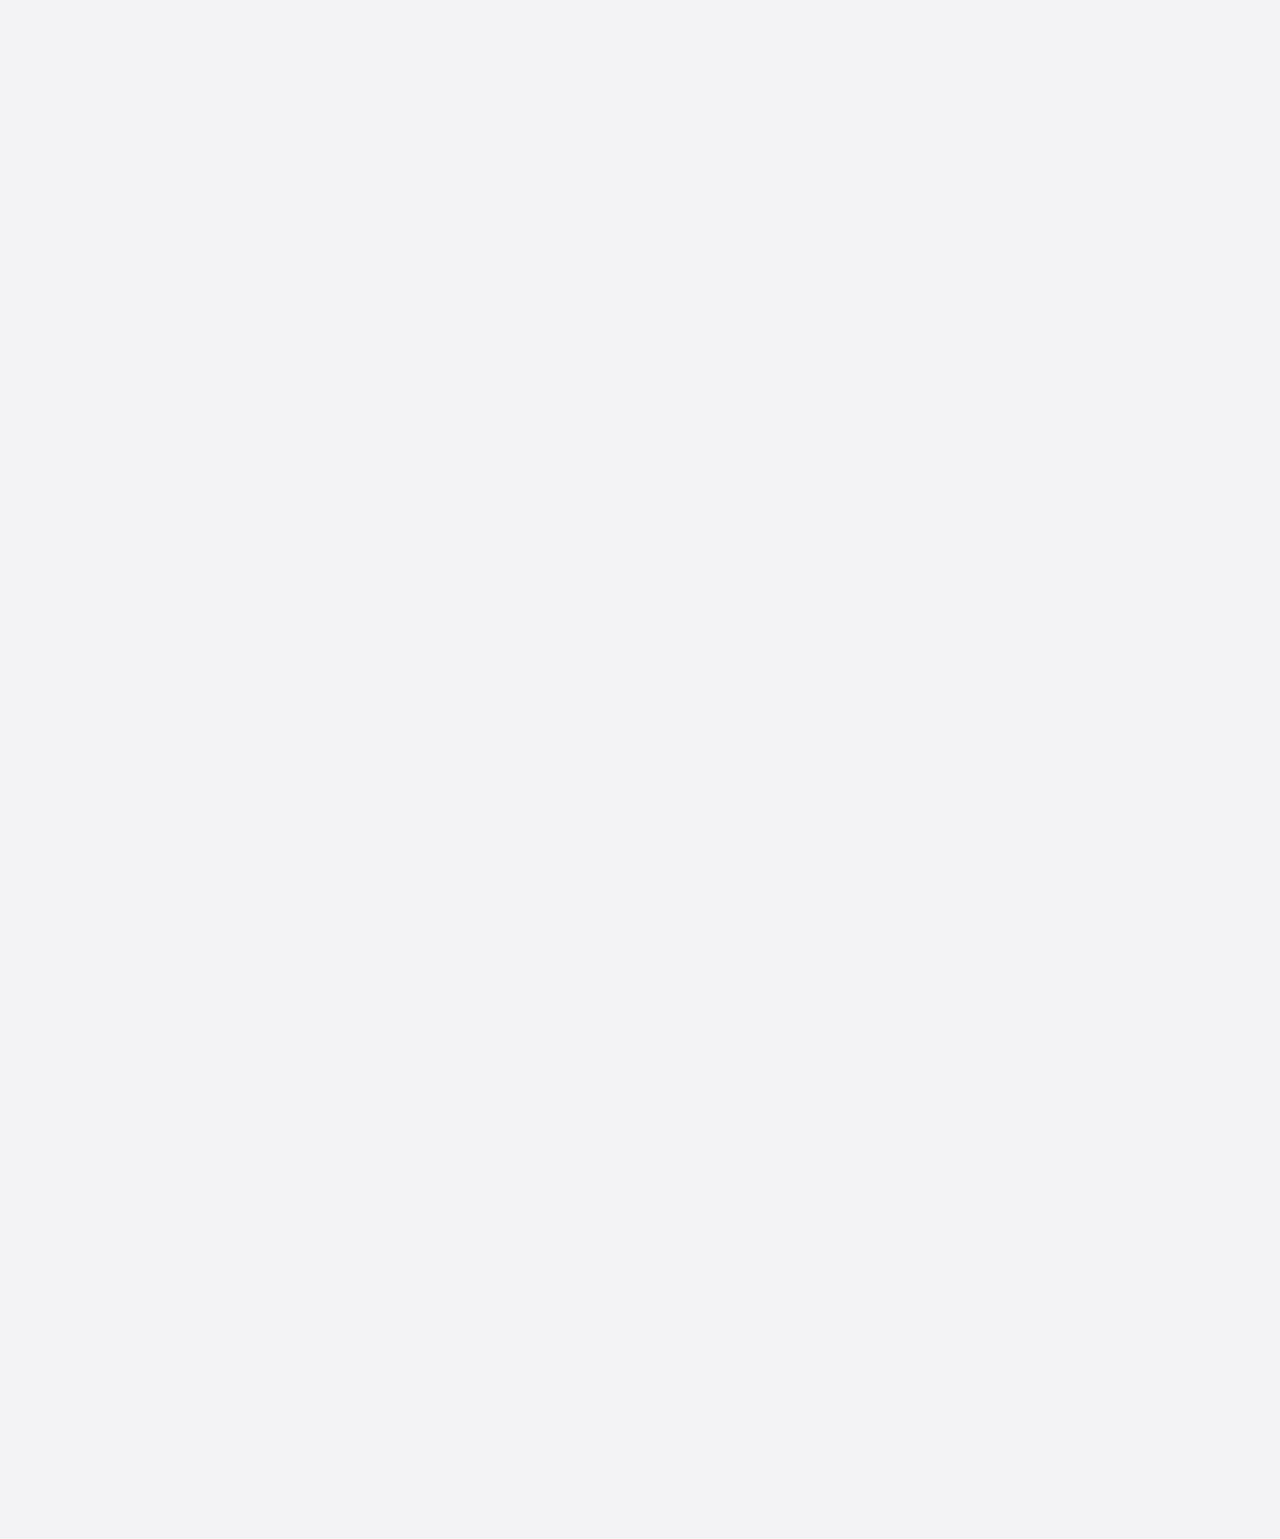
==== commit 9613a595: "Add configurable RTSP transport and status badges" ====
--- a/wwwroot/config.html
+++ b/wwwroot/config.html
@@ -73,13 +73,6 @@
             white-space: nowrap;
         }
 
-        .version {
-            font-size: 16px;
-            font-weight: 700;
-            opacity: 0.95;
-            white-space: nowrap;
-        }
-
         .page {
             margin: 0;
             padding: 8px 8px 20px;
@@ -369,6 +362,7 @@
             gap: 10px;
             flex-wrap: wrap;
             align-items: center;
+            justify-content: flex-end;
             margin-top: 2px;
         }
 
@@ -478,10 +472,6 @@
                 font-size: 20px;
             }
 
-            .version {
-                font-size: 14px;
-            }
-
             .modalMessage {
                 font-size: 21px;
             }
@@ -500,7 +490,6 @@
         <div class="siteHeaderInner">
             <div class="brandBlock">
                 <div class="brand">Element Review</div>
-                <div class="version">( 0.1.0 alpha )</div>
             </div>
 
         </div>
@@ -655,6 +644,18 @@
                     <div class="grid">
                         <div class="row">
                             <div class="labelBlock">
+                                <label for="RtspTransportProtocol" data-i18n="rtspTransportProtocol">RTSP Transport Protocol</label>
+                                <div class="help" data-i18n="rtspTransportProtocolHelp">Preferred transport protocol used when opening RTSP streams.</div>
+                            </div>
+
+                            <select id="RtspTransportProtocol" name="RtspTransportProtocol" class="fieldSelect">
+                                <option value="UDP" data-i18n="rtspTransportUdp">UDP</option>
+                                <option value="TCP" data-i18n="rtspTransportTcp">TCP</option>
+                            </select>
+                        </div>
+
+                        <div class="row">
+                            <div class="labelBlock">
                                 <label for="RecordingGop" data-i18n="gop">GOP</label>
                                 <div class="help" data-i18n="gopHelp">Keyframe interval used while recording.</div>
                             </div>
@@ -731,6 +732,7 @@
             "DemoMode",
             "RtspUrl",
             "SourceFps",
+            "RtspTransportProtocol",
             "UseHardwareEncodingWhenAvailable",
             "RecordingGop",
             "ClipMarkerAdvanceMsec",
@@ -759,6 +761,7 @@
         const restartBtn = document.getElementById("restartBtn");
         const closeBtn = document.getElementById("closeBtn");
         const cssLinkInput = document.getElementById("CSSLink");
+        const rtspTransportProtocolInput = document.getElementById("RtspTransportProtocol");
 
         const demoModeInput = document.getElementById("DemoMode");
         const rtspUrlInput = document.getElementById("RtspUrl");
@@ -832,6 +835,14 @@
                 if (offlineOption) offlineOption.textContent = t("cssLinkOffline");
             }
 
+            if (rtspTransportProtocolInput) {
+                const udpOption = rtspTransportProtocolInput.querySelector('option[value="UDP"]');
+                const tcpOption = rtspTransportProtocolInput.querySelector('option[value="TCP"]');
+
+                if (udpOption) udpOption.textContent = t("rtspTransportUdp");
+                if (tcpOption) tcpOption.textContent = t("rtspTransportTcp");
+            }
+
             document.querySelectorAll("[data-i18n]").forEach((el) => {
                 const key = el.getAttribute("data-i18n");
                 el.textContent = t(key);
@@ -940,6 +951,10 @@
             return "None";
         }
 
+        function normalizeRtspTransportProtocolValue(value) {
+            return String(value ?? "").trim().toUpperCase() === "TCP" ? "TCP" : "UDP";
+        }
+
         function setCssLinkSelection(value) {
             const normalizedValue = normalizeCssLinkValue(value);
             let matchingIndex = -1;
@@ -994,7 +1009,6 @@
 
         function removeOrphanedSettings(config) {
             delete config.PlaybackSpeeds;
-            delete config.playbackSpeeds;
             return config;
         }
 
@@ -1026,7 +1040,7 @@
         function writeForm(config) {
             serverConfig = removeOrphanedSettings({ ...config });
 
-            currentLanguage = normalizeLanguage(config.Language ?? config.language ?? "en");
+            currentLanguage = normalizeLanguage(config.Language ?? "en");
             applyTranslations();
 
             setPingIndicator(dbPingDot, dbPingText, "idle", "waiting");
@@ -1037,14 +1051,10 @@
                 const input = document.getElementById(fieldName);
                 if (!input) continue;
 
-                const camelName = fieldName.charAt(0).toLowerCase() + fieldName.slice(1);
-
                 let value =
                     config[fieldName] !== undefined
                         ? config[fieldName]
-                        : config[camelName] !== undefined
-                            ? config[camelName]
-                            : (booleanFields.includes(fieldName) ? false : "");
+                        : (booleanFields.includes(fieldName) ? false : "");
 
                 if (fieldName === "SavedVideosFolder") {
                     value = normalizeFolderPath(value);
@@ -1056,6 +1066,10 @@
 
                 if (fieldName === "CSSLink") {
                     value = normalizeCssLinkValue(value);
+                }
+
+                if (fieldName === "RtspTransportProtocol") {
+                    value = normalizeRtspTransportProtocolValue(value);
                 }
 
                 if (booleanFields.includes(fieldName)) {
@@ -1070,7 +1084,7 @@
                 }
             }
 
-            setCssLinkSelection(config.CSSLink ?? config.cssLink);
+            setCssLinkSelection(config.CSSLink);
             updateVideoSourceState();
         }
 
@@ -1095,6 +1109,13 @@
 
                 if (fieldName === "CSSLink") {
                     const value = normalizeCssLinkValue(input.value);
+                    input.value = value;
+                    config[fieldName] = value;
+                    continue;
+                }
+
+                if (fieldName === "RtspTransportProtocol") {
+                    const value = normalizeRtspTransportProtocolValue(input.value);
                     input.value = value;
                     config[fieldName] = value;
                     continue;
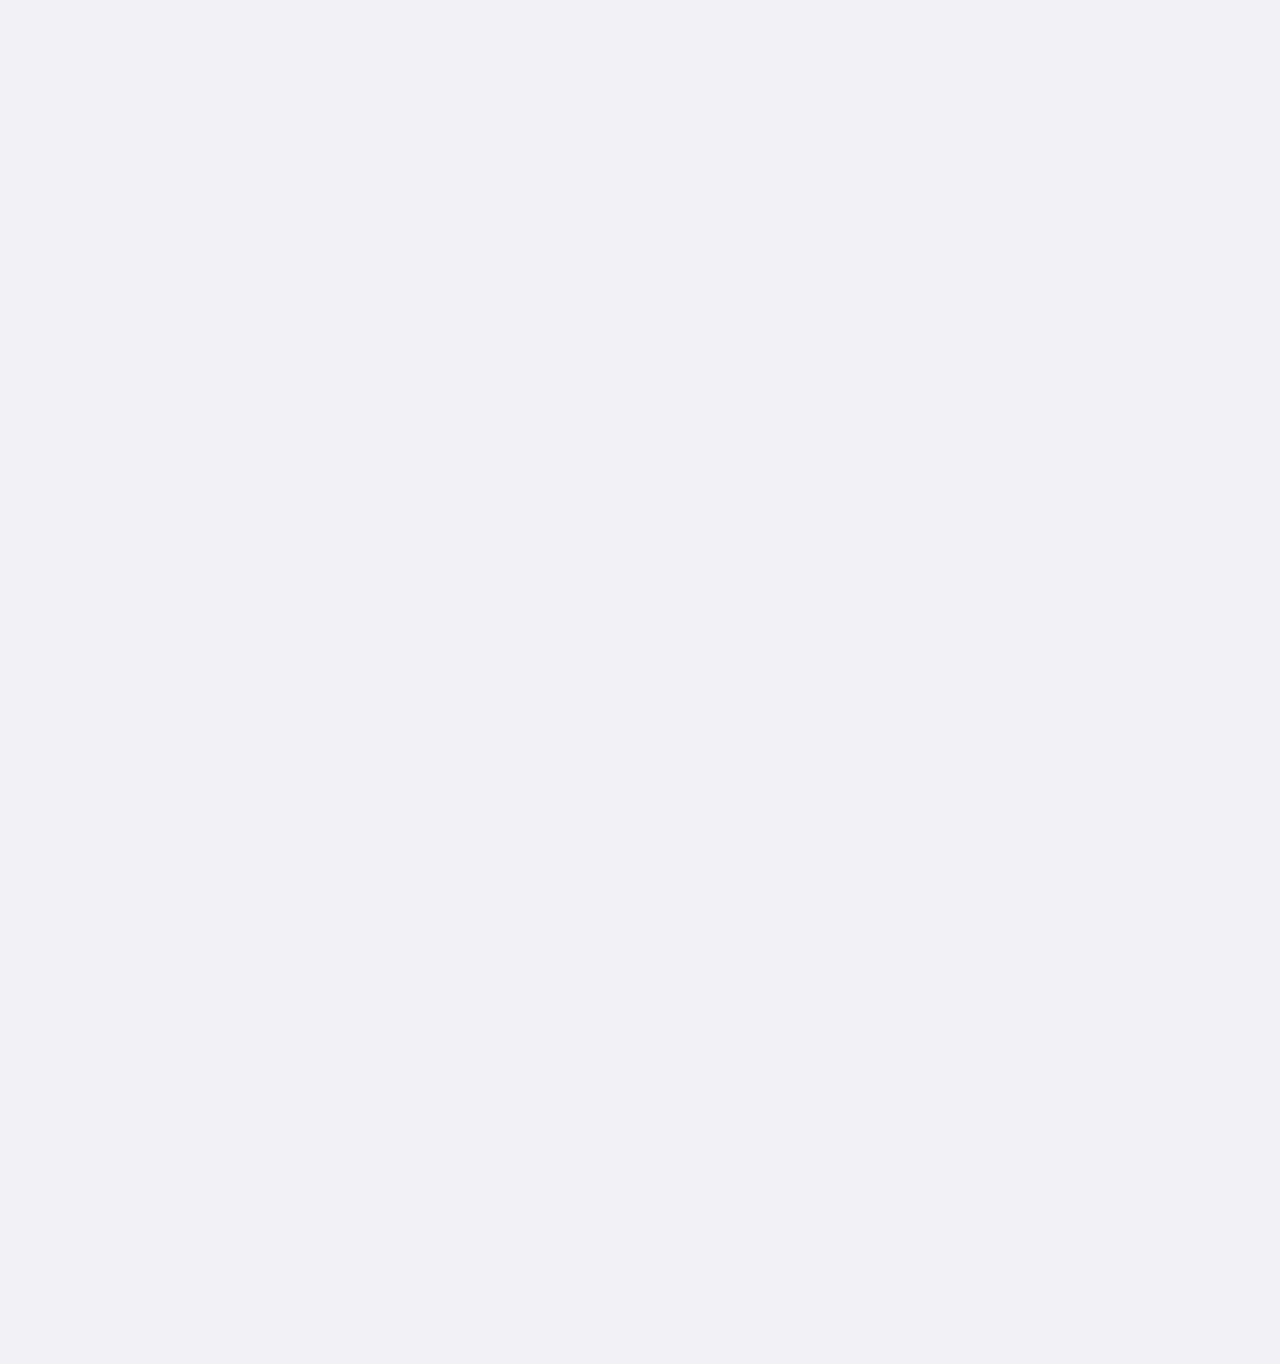
==== commit ab531764: "Add remote panel and halfway workflow updates" ====
--- a/wwwroot/config.html
+++ b/wwwroot/config.html
@@ -50,7 +50,7 @@
         }
 
         .siteHeaderInner {
-            min-height: 74px;
+            min-height: 48px;
             padding: 0 16px;
             display: flex;
             align-items: center;
@@ -67,7 +67,7 @@
         }
 
         .brand {
-            font-size: 24px;
+            font-size: 22px;
             font-weight: 700;
             letter-spacing: 0.02em;
             white-space: nowrap;
@@ -80,7 +80,7 @@
 
         h1 {
             margin: 0 0 8px;
-            font-size: 28px;
+            font-size: 26px;
             line-height: 1.2;
             font-weight: 500;
             color: #000;
@@ -89,7 +89,7 @@
         .subtitle {
             margin: 0 0 12px;
             color: var(--muted);
-            font-size: 15px;
+            font-size: 13px;
         }
 
         .formShell {
@@ -120,7 +120,7 @@
         .sectionTitle {
             margin: 0 -14px 0;
             padding: 10px;
-            font-size: 18px;
+            font-size: 16px;
             line-height: 1.2;
             font-weight: 700;
             color: #111;
@@ -145,18 +145,12 @@
 
             .labelBlock,
             .row > .toggleRow {
-                border-bottom: 1px solid #ececec;
                 min-height: 58px;
             }
 
             .row > input {
                 min-height: 58px;
             }
-
-        .grid .row:last-child .labelBlock,
-        .grid .row:last-child .toggleRow {
-            border-bottom: 0;
-        }
 
         .labelBlock {
             display: flex;
@@ -178,14 +172,14 @@
         }
 
         .labelBlock label {
-            font-size: 16px;
+            font-size: 14px;
             font-weight: 700;
             color: #1f1f1f;
         }
 
         .help {
             color: var(--muted);
-            font-size: 13px;
+            font-size: 11px;
             line-height: 1.4;
             max-width: 560px;
         }
@@ -204,9 +198,25 @@
             border-radius: 4px;
             background: var(--inputBg);
             color: var(--text);
-            font-size: 14px;
+            font-size: 12px;
             box-shadow: inset 0 1px 2px rgba(0,0,0,0.03);
             align-self: center;
+        }
+
+        input[type="text"].fieldWidthSmall,
+        input[type="number"].fieldWidthSmall,
+        .fieldSelect.fieldWidthSmall {
+            width: 150px;
+            max-width: 100%;
+            min-width: 0;
+        }
+
+        input[type="text"].fieldWidthMedium,
+        input[type="number"].fieldWidthMedium,
+        .fieldSelect.fieldWidthMedium {
+            width: 350px;
+            max-width: 100%;
+            min-width: 0;
         }
 
             input[type="text"]:focus,
@@ -239,7 +249,7 @@
         .toggleText {
             min-width: 34px;
             color: var(--brand);
-            font-size: 15px;
+            font-size: 13px;
             font-weight: 700;
         }
 
@@ -305,7 +315,7 @@
             align-items: center;
             gap: 8px;
             min-height: 18px;
-            font-size: 12px;
+            font-size: 10px;
             font-weight: 700;
         }
 
@@ -371,7 +381,7 @@
             padding: 0 18px;
             border: 0;
             border-radius: 4px;
-            font-size: 15px;
+            font-size: 13px;
             font-weight: 700;
             cursor: pointer;
             box-shadow: var(--buttonShadow);
@@ -392,7 +402,7 @@
         .status {
             min-height: 24px;
             margin-top: 14px;
-            font-size: 15px;
+            font-size: 13px;
             font-weight: 700;
         }
 
@@ -431,7 +441,7 @@
 
         .modalMessage {
             margin: 0;
-            font-size: 24px;
+            font-size: 22px;
             font-weight: 700;
             line-height: 1.3;
             color: var(--text);
@@ -439,9 +449,9 @@
 
         @media (max-width: 980px) {
             .siteHeaderInner {
-                align-items: flex-start;
-                padding-top: 12px;
-                padding-bottom: 12px;
+                align-items: center;
+                padding-top: 6px;
+                padding-bottom: 6px;
             }
 
         }
@@ -469,11 +479,11 @@
             }
 
             .brand {
-                font-size: 20px;
+                font-size: 18px;
             }
 
             .modalMessage {
-                font-size: 21px;
+                font-size: 19px;
             }
 
             input[type="text"],
@@ -489,14 +499,13 @@
     <header class="siteHeader">
         <div class="siteHeaderInner">
             <div class="brandBlock">
-                <div class="brand">Element Review</div>
+                <div class="brand" data-i18n="settings">Settings</div>
             </div>
 
         </div>
     </header>
 
     <div class="page">
-        <h1 data-i18n="settings">Settings</h1>
         <p class="subtitle" data-i18n="restartNote">NOTE: Application must be restarted for changes to take effect.</p>
 
         <div class="formShell">
@@ -513,7 +522,7 @@
                                 </div>
                             </div>
 
-                            <input id="UiZoomPercent" name="UiZoomPercent" type="number" min="50" max="250" step="5" />
+                            <input id="UiZoomPercent" name="UiZoomPercent" class="fieldWidthSmall" type="number" min="50" max="250" step="5" />
                         </div>
 
                         <div class="row">
@@ -522,7 +531,7 @@
                                 <div class="help" data-i18n="clipMarkerAdvanceHelp">How far back to place the clip start when marking a clip.</div>
                             </div>
 
-                            <input id="ClipMarkerAdvanceMsec" name="ClipMarkerAdvanceMsec" type="number" min="0" step="100" />
+                            <input id="ClipMarkerAdvanceMsec" name="ClipMarkerAdvanceMsec" class="fieldWidthSmall" type="number" min="0" step="100" />
                         </div>
                     </div>
                 </div>
@@ -537,12 +546,12 @@
                                 <div class="help" data-i18n="cssLinkTypeHelp">Choose how Element Review links to CSS data.</div>
                             </div>
 
-                            <select id="CSSLink" name="CSSLink" class="fieldSelect">
-                                <option value="None" data-i18n="cssLinkNone">None</option>
+                            <select id="CSSLink" name="CSSLink" class="fieldSelect fieldWidthSmall">
                                 <option value="Legacy" data-i18n="cssLinkLegacy">Legacy</option>
-                                <option value="Custom" data-i18n="cssLinkCustom">Custom</option>
                                 <option value="Online CSS" data-i18n="cssLinkOnline">Online CSS</option>
                                 <option value="Offline CSS" data-i18n="cssLinkOffline">Offline CSS</option>
+                                <option value="Custom" data-i18n="cssLinkCustom">Custom</option>
+                                <option value="None" data-i18n="cssLinkNone">None</option>
                             </select>
                         </div>
 
@@ -561,7 +570,7 @@
                                 </div>
                             </div>
 
-                            <input id="DatabaseLocation" name="DatabaseLocation" type="text" spellcheck="false" />
+                            <input id="DatabaseLocation" name="DatabaseLocation" class="fieldWidthMedium" type="text" spellcheck="false" />
                         </div>
 
                         <div class="row" id="EventIdRow">
@@ -624,7 +633,7 @@
                                 </div>
                             </div>
 
-                            <input id="RtspUrl" name="RtspUrl" type="text" spellcheck="false" />
+                            <input id="RtspUrl" name="RtspUrl" class="fieldWidthMedium" type="text" spellcheck="false" />
                         </div>
 
                         <div class="row">
@@ -633,7 +642,7 @@
                                 <div class="help" data-i18n="fpsHelp">Video source frame rate (typically 30 or 60).</div>
                             </div>
 
-                            <input id="SourceFps" name="SourceFps" type="number" min="0" step="5" />
+                            <input id="SourceFps" name="SourceFps" class="fieldWidthSmall" type="number" min="0" step="5" />
                         </div>
                     </div>
                 </div>
@@ -648,7 +657,7 @@
                                 <div class="help" data-i18n="rtspTransportProtocolHelp">Preferred transport protocol used when opening RTSP streams.</div>
                             </div>
 
-                            <select id="RtspTransportProtocol" name="RtspTransportProtocol" class="fieldSelect">
+                            <select id="RtspTransportProtocol" name="RtspTransportProtocol" class="fieldSelect fieldWidthSmall">
                                 <option value="UDP" data-i18n="rtspTransportUdp">UDP</option>
                                 <option value="TCP" data-i18n="rtspTransportTcp">TCP</option>
                             </select>
@@ -660,7 +669,7 @@
                                 <div class="help" data-i18n="gopHelp">Keyframe interval used while recording.</div>
                             </div>
 
-                            <input id="RecordingGop" name="RecordingGop" type="number" min="1" step="1" />
+                            <input id="RecordingGop" name="RecordingGop" class="fieldWidthSmall" type="number" min="1" step="1" />
                         </div>
 
                         <div class="row">
@@ -705,7 +714,7 @@
                                 <div class="help" data-i18n="savedVideoLocationHelp">Folder where videos are saved.</div>
                             </div>
 
-                            <input id="SavedVideosFolder" name="SavedVideosFolder" type="text" spellcheck="false" />
+                            <input id="SavedVideosFolder" name="SavedVideosFolder" class="fieldWidthMedium" type="text" spellcheck="false" />
                         </div>
                     </div>
                 </div>
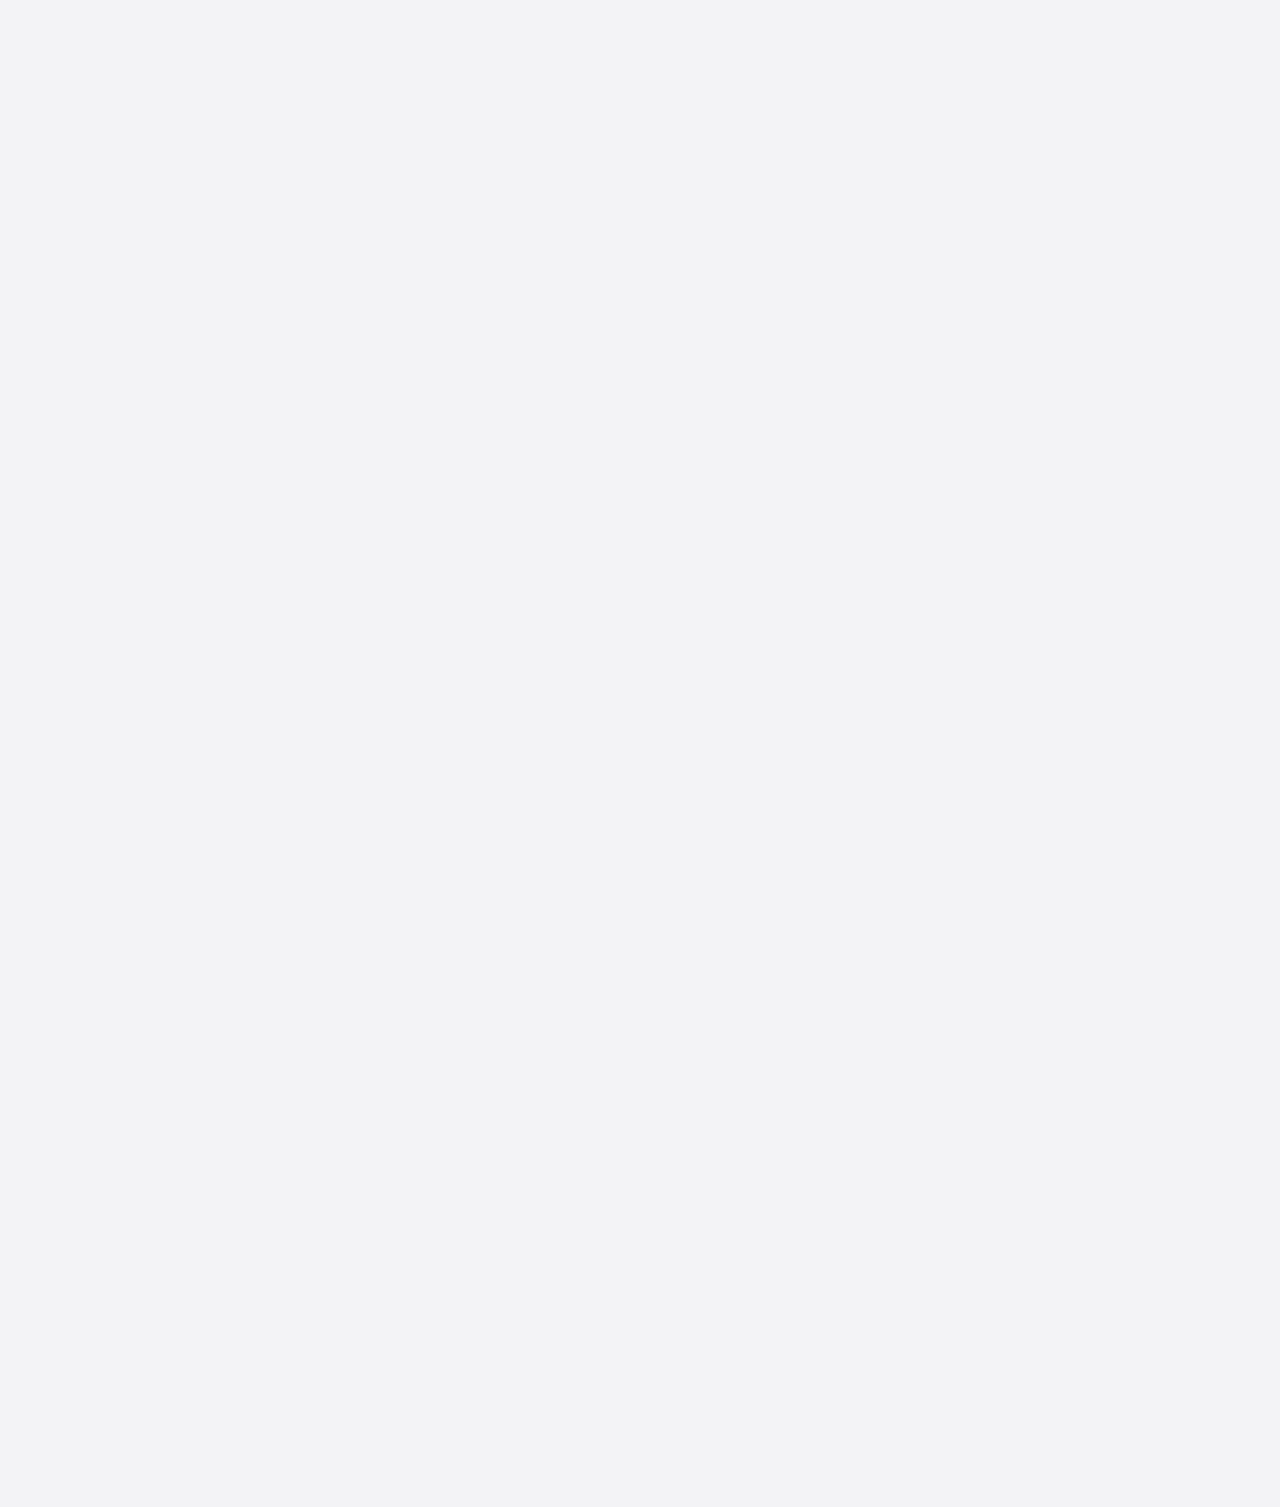
==== commit c1b82ee5: "Update judge video replay and video settings" ====
--- a/wwwroot/config.html
+++ b/wwwroot/config.html
@@ -665,11 +665,29 @@
 
                         <div class="row">
                             <div class="labelBlock">
-                                <label for="RecordingGop" data-i18n="gop">GOP</label>
-                                <div class="help" data-i18n="gopHelp">Keyframe interval used while recording.</div>
-                            </div>
-
-                            <input id="RecordingGop" name="RecordingGop" class="fieldWidthSmall" type="number" min="1" step="1" />
+                                <label for="highresVideoGop" data-i18n="highresVideoGop">High-res Video GOP</label>
+                                <div class="help" data-i18n="highresVideoGopHelp">Keyframe interval for the Element Review operator high-res replay video.</div>
+                            </div>
+
+                            <input id="highresVideoGop" name="highresVideoGop" class="fieldWidthSmall" type="number" min="1" step="1" />
+                        </div>
+
+                        <div class="row">
+                            <div class="labelBlock">
+                                <label for="lowresVideoGop" data-i18n="lowresVideoGop">Low-res Video GOP</label>
+                                <div class="help" data-i18n="lowresVideoGopHelp">Keyframe interval for panel replay clients and saved-video 720p files.</div>
+                            </div>
+
+                            <input id="lowresVideoGop" name="lowresVideoGop" class="fieldWidthSmall" type="number" min="1" step="1" />
+                        </div>
+
+                        <div class="row">
+                            <div class="labelBlock">
+                                <label for="lowresVideoBitrate" data-i18n="lowresVideoBitrate">Low-res Video Bitrate (kbps)</label>
+                                <div class="help" data-i18n="lowresVideoBitrateHelp">Bitrate (kbpps) for panel replay clients and saved-video 720p files.</div>
+                            </div>
+
+                            <input id="lowresVideoBitrate" name="lowresVideoBitrate" class="fieldWidthSmall" type="number" min="0" step="100" />
                         </div>
 
                         <div class="row">
@@ -743,7 +761,9 @@
             "SourceFps",
             "RtspTransportProtocol",
             "UseHardwareEncodingWhenAvailable",
-            "RecordingGop",
+            "highresVideoGop",
+            "lowresVideoGop",
+            "lowresVideoBitrate",
             "ClipMarkerAdvanceMsec",
             "UiZoomPercent",
             "DatabaseLocation",
@@ -759,7 +779,9 @@
 
         const numberFields = [
             "SourceFps",
-            "RecordingGop",
+            "highresVideoGop",
+            "lowresVideoGop",
+            "lowresVideoBitrate",
             "ClipMarkerAdvanceMsec",
             "UiZoomPercent"
         ];
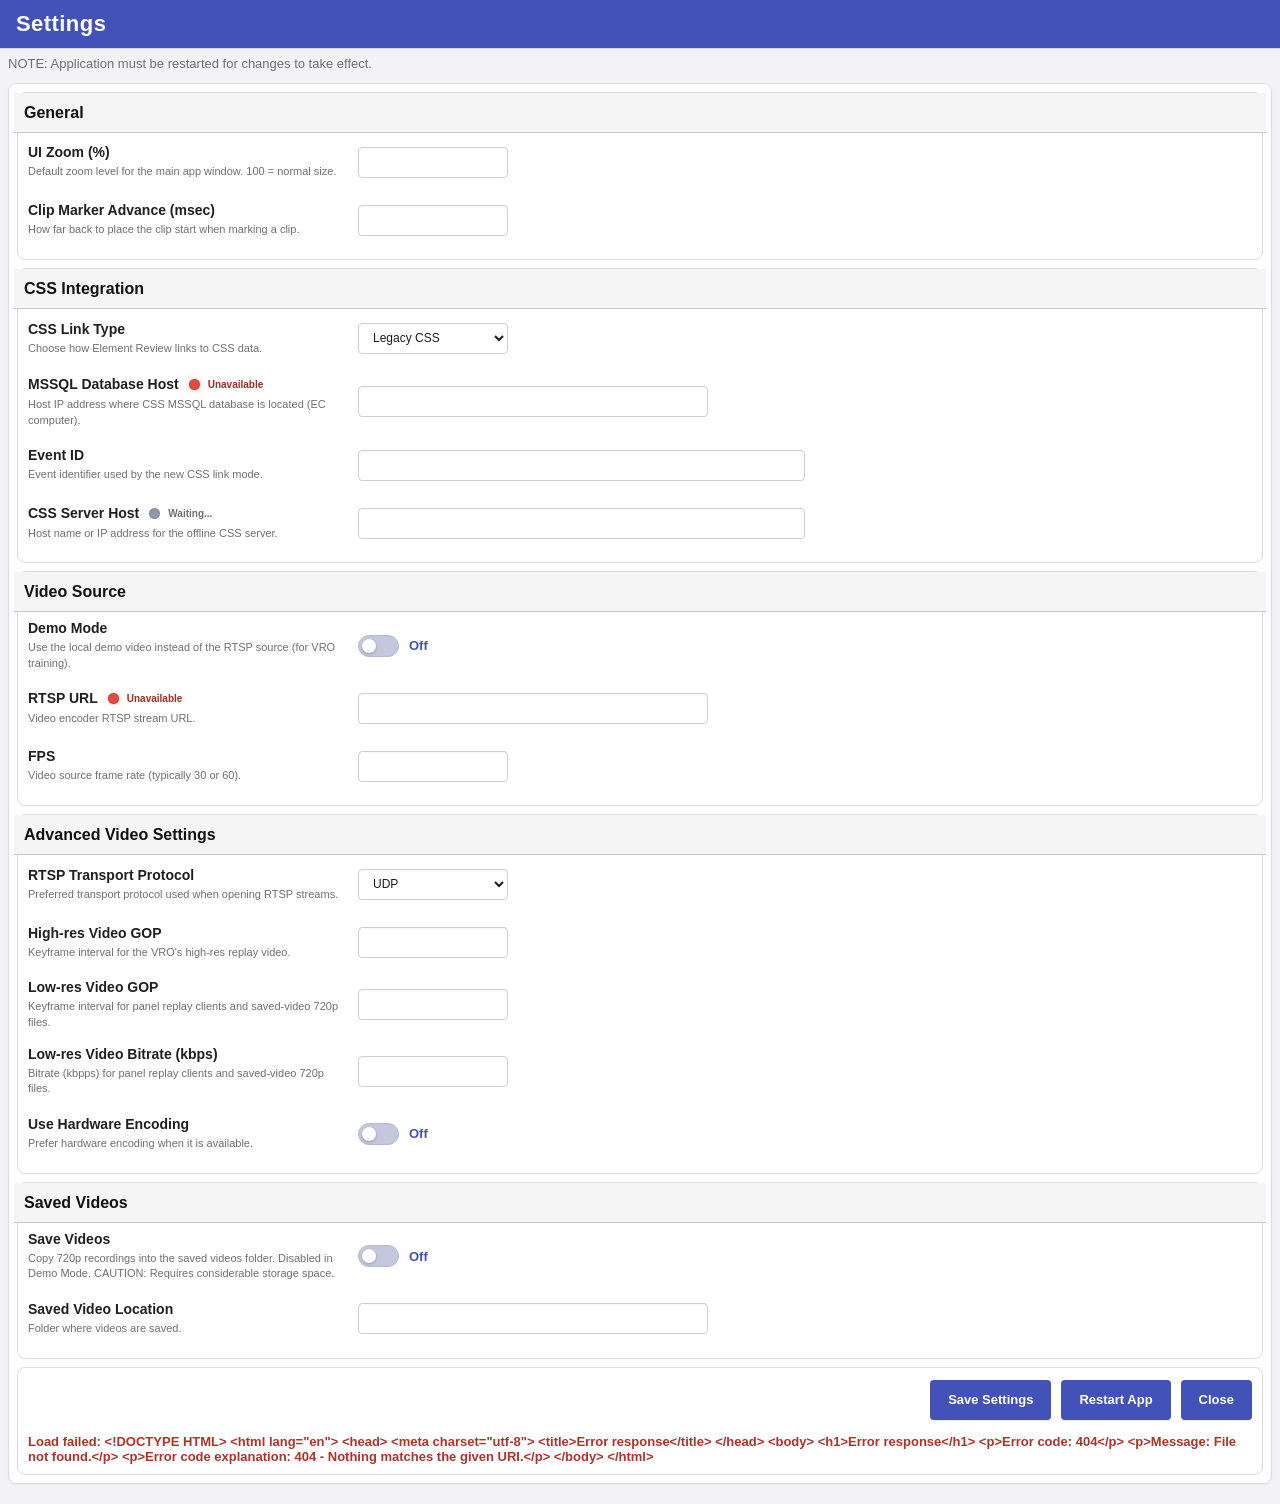
==== commit 0e98b485: "Protect operator API and bump version" ====
--- a/wwwroot/config.html
+++ b/wwwroot/config.html
@@ -522,7 +522,7 @@
                                 </div>
                             </div>
 
-                            <input id="UiZoomPercent" name="UiZoomPercent" class="fieldWidthSmall" type="number" min="50" max="250" step="5" />
+                            <input id="UiZoomPercent" name="UiZoomPercent" class="fieldWidthSmall" type="number" min="50" max="150" step="5" />
                         </div>
 
                         <div class="row">
@@ -823,11 +823,28 @@
         const translations = window.CONFIG_I18N || {};
         let currentLanguage = "en";
         let serverConfig = {};
+        let operatorAuthToken = "";
 
         let hostPingIntervalId = null;
         let dbPingInFlight = false;
         let cssServerPingInFlight = false;
         let rtspPingInFlight = false;
+
+        async function loadOperatorAuthToken() {
+            const response = await fetch("/api/operator/session", { cache: "no-store" });
+            if (!response.ok) {
+                throw new Error(await response.text());
+            }
+
+            const payload = await response.json();
+            operatorAuthToken = String(payload?.token || "");
+        }
+
+        function authHeaders(extraHeaders = {}) {
+            return operatorAuthToken
+                ? { ...extraHeaders, Authorization: `Bearer ${operatorAuthToken}` }
+                : { ...extraHeaders };
+        }
 
         function normalizeLanguage(value) {
             const lang = String(value ?? "").trim().toLowerCase();
@@ -968,7 +985,7 @@
             let zoom = Math.round(numeric);
 
             if (zoom < 50) zoom = 50;
-            if (zoom > 250) zoom = 250;
+            if (zoom > 150) zoom = 150;
 
             return zoom;
         }
@@ -1255,6 +1272,7 @@
             try {
                 const response = await fetch(`/api/hostping?host=${encodeURIComponent(host)}`, {
                     cache: "no-store",
+                    headers: authHeaders(),
                     signal: controller.signal
                 });
 
@@ -1389,7 +1407,10 @@
 
             for (let attempt = 0; attempt < 10; attempt++) {
                 try {
-                    const response = await fetch("/api/appconfig", { cache: "no-store" });
+                    const response = await fetch("/api/appconfig", {
+                        cache: "no-store",
+                        headers: authHeaders()
+                    });
                     if (!response.ok) {
                         throw new Error(await response.text());
                     }
@@ -1418,7 +1439,7 @@
 
             const response = await fetch("/api/appconfig", {
                 method: "POST",
-                headers: { "Content-Type": "application/json" },
+                headers: authHeaders({ "Content-Type": "application/json" }),
                 body: JSON.stringify(config)
             });
 
@@ -1442,7 +1463,8 @@
 
             try {
                 const response = await fetch("/api/app/restart", {
-                    method: "POST"
+                    method: "POST",
+                    headers: authHeaders()
                 });
 
                 if (!response.ok) {
@@ -1547,7 +1569,8 @@
             stopHostPingPolling();
         });
 
-        loadConfig()
+        loadOperatorAuthToken()
+            .then(loadConfig)
             .then(() => {
                 showPage();
                 startHostPingPolling();
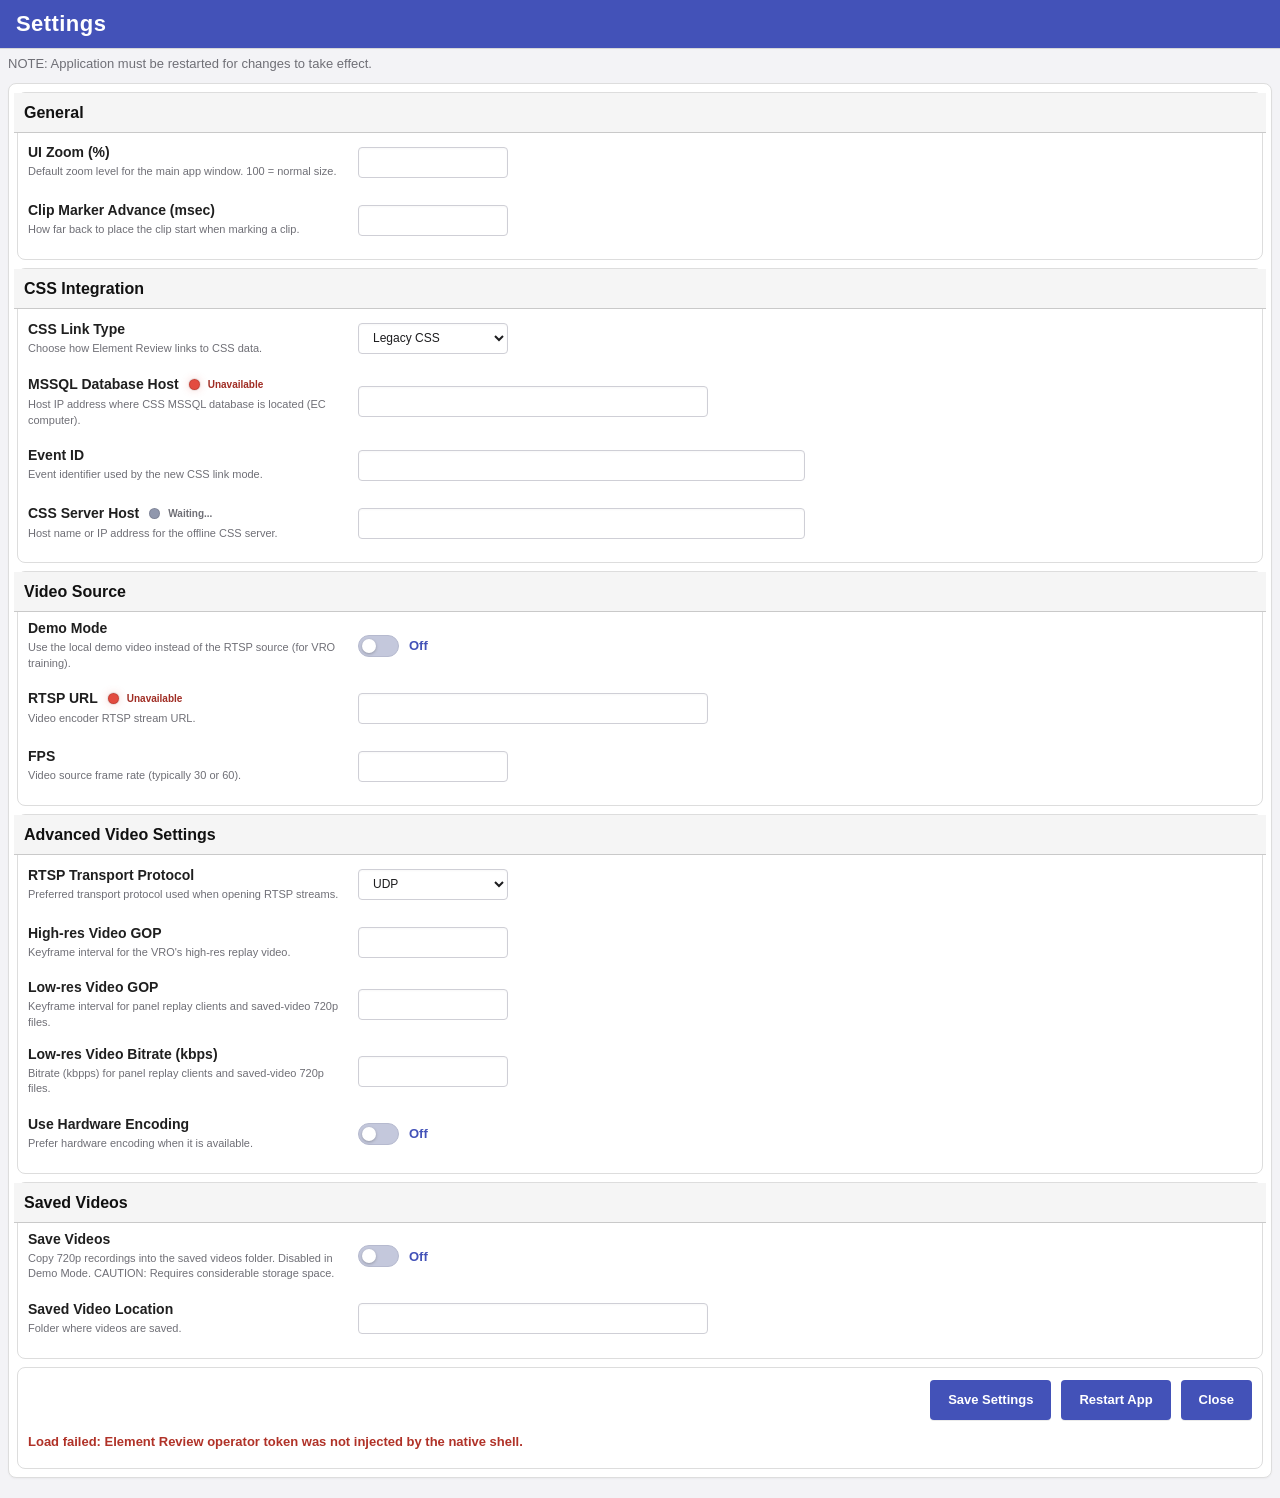
==== commit 1ae6ec11: "Keep operator token in native shell" ====
--- a/wwwroot/config.html
+++ b/wwwroot/config.html
@@ -830,14 +830,11 @@
         let cssServerPingInFlight = false;
         let rtspPingInFlight = false;
 
-        async function loadOperatorAuthToken() {
-            const response = await fetch("/api/operator/session", { cache: "no-store" });
-            if (!response.ok) {
-                throw new Error(await response.text());
-            }
-
-            const payload = await response.json();
-            operatorAuthToken = String(payload?.token || "");
+        function loadOperatorAuthToken() {
+            operatorAuthToken = String(window.__ELEMENT_REVIEW_OPERATOR_TOKEN || "");
+            if (!operatorAuthToken) {
+                throw new Error("Element Review operator token was not injected by the native shell.");
+            }
         }
 
         function authHeaders(extraHeaders = {}) {
@@ -1569,7 +1566,8 @@
             stopHostPingPolling();
         });
 
-        loadOperatorAuthToken()
+        Promise.resolve()
+            .then(loadOperatorAuthToken)
             .then(loadConfig)
             .then(() => {
                 showPage();
